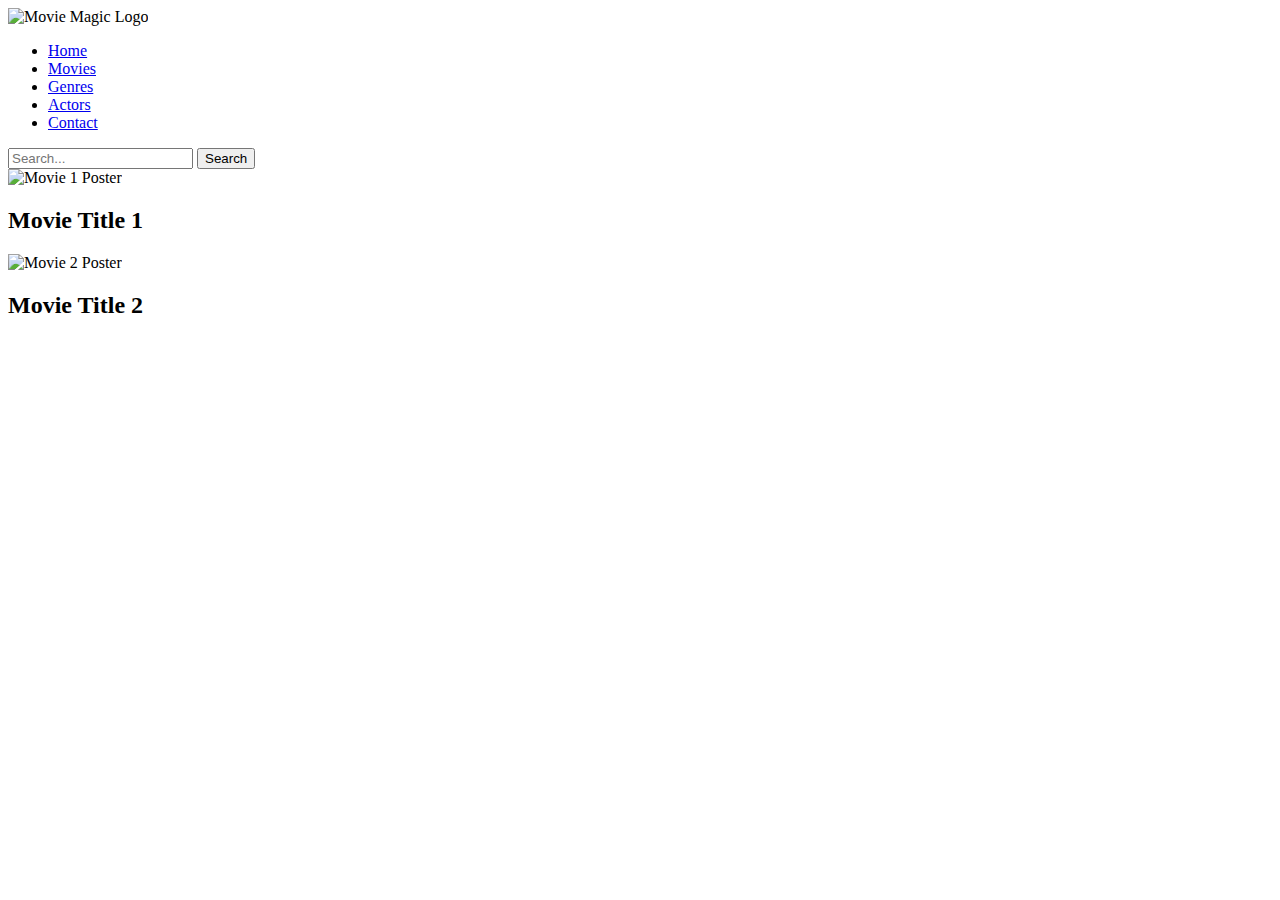
==== index.html @ 2a847060 "change" ====
<!DOCTYPE html>
<html lang="en">
<head>
    <meta charset="UTF-8">
    <meta name="viewport" content="width=device-width, initial-scale=1.0">
    <title>Movie Website</title>
    <link rel="stylesheet" href="styles.css">
</head>
<body>
    <header class="movie-header">
        <div class="header-logo">
            <img src="logo.png" alt="Movie Magic Logo">
        </div>
        <nav class="header-nav">
            <ul>
                <li><a href="#">Home</a></li>
                <li><a href="#">Movies</a></li>
                <li><a href="#">Genres</a></li>
                <li><a href="#">Actors</a></li>
                <li><a href="#">Contact</a></li>
            </ul>
        </nav>
        <div class="header-search">
            <input type="text" placeholder="Search...">
            <button>Search</button>
        </div>
    </header>

    <!-- Rest of your website content goes here -->

    <section class="movie-content">
        <div class="movie-post" id="movie1">
            <img src="movie1.jpg" alt="Movie 1 Poster">
            <h2 class="movie-title">Movie Title 1</h2>
        </div>
        <div class="movie-post" id="movie2">
            <img src="movie2.jpg" alt="Movie 2 Poster">
            <h2 class="movie-title">Movie Title 2</h2>
        </div>
        <!-- Add more movie posts here -->
    </section>

    <script src="script.js"></script>
</body>
</html>
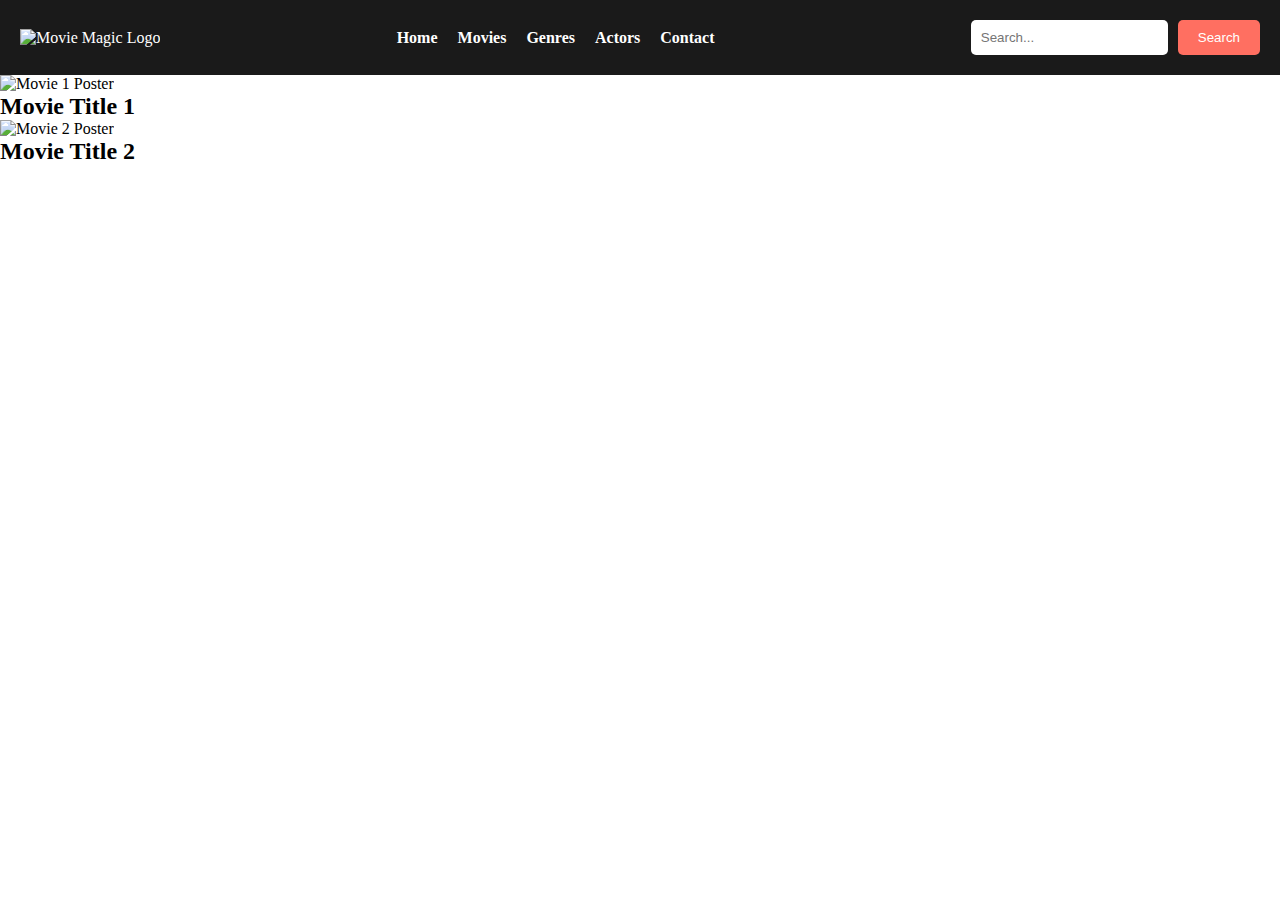
==== commit 8b01a756: "change" ====
--- a/index.html
+++ b/index.html
@@ -4,7 +4,7 @@
     <meta charset="UTF-8">
     <meta name="viewport" content="width=device-width, initial-scale=1.0">
     <title>Movie Website</title>
-    <link rel="stylesheet" href="styles.css">
+    <link rel="stylesheet" href="style.css">
 </head>
 <body>
     <header class="movie-header">
--- a/style.css
+++ b/style.css
@@ -0,0 +1,69 @@
+/* Reset some default styles for better consistency */
+* {
+    margin: 0;
+    padding: 0;
+    box-sizing: border-box;
+}
+
+/* Style the header */
+.movie-header {
+    background-color: #1a1a1a;
+    color: #fff;
+    display: flex;
+    justify-content: space-between;
+    align-items: center;
+    padding: 20px;
+}
+
+/* Style the logo */
+.header-logo img {
+    max-width: 150px;
+}
+
+/* Style the navigation menu */
+.header-nav ul {
+    list-style: none;
+    display: flex;
+}
+
+.header-nav li {
+    margin-right: 20px;
+}
+
+.header-nav a {
+    text-decoration: none;
+    color: #fff;
+    font-weight: bold;
+    transition: color 0.3s ease;
+}
+
+.header-nav a:hover {
+    color: #ff6f61;
+}
+
+/* Style the search bar */
+.header-search {
+    display: flex;
+    align-items: center;
+}
+
+.header-search input[type="text"] {
+    padding: 10px;
+    border: none;
+    border-radius: 5px;
+    margin-right: 10px;
+}
+
+.header-search button {
+    background-color: #ff6f61;
+    color: #fff;
+    border: none;
+    border-radius: 5px;
+    padding: 10px 20px;
+    cursor: pointer;
+    transition: background-color 0.3s ease;
+}
+
+.header-search button:hover {
+    background-color: #ff4d3d;
+}
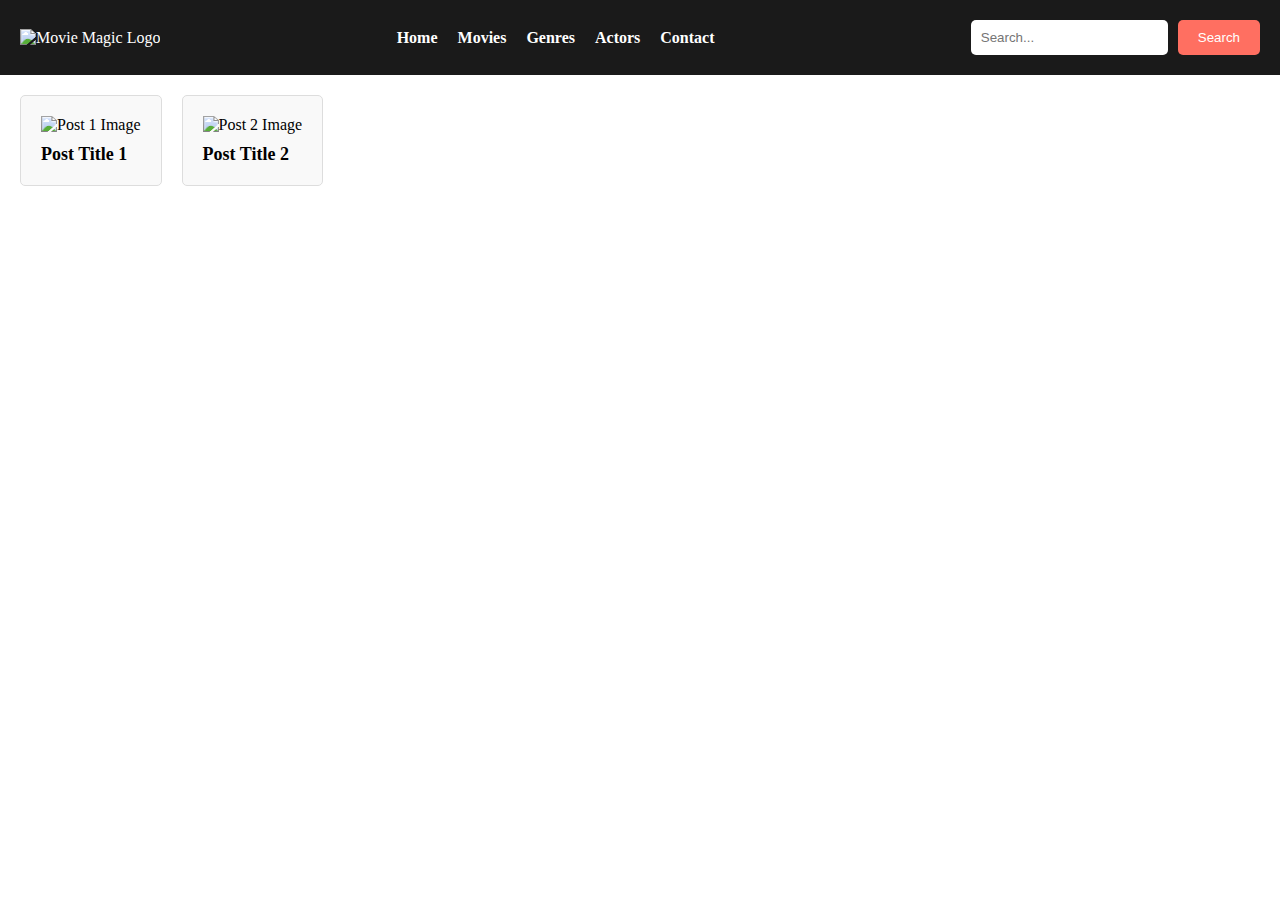
==== commit e4b6f749: "change" ====
--- a/index.html
+++ b/index.html
@@ -9,7 +9,7 @@
 <body>
     <header class="movie-header">
         <div class="header-logo">
-            <img src="logo.png" alt="Movie Magic Logo">
+            <img src="Movie Magic" alt="Movie Magic Logo">
         </div>
         <nav class="header-nav">
             <ul>
@@ -28,14 +28,20 @@
 
     <!-- Rest of your website content goes here -->
 
-    <section class="movie-content">
-        <div class="movie-post" id="movie1">
-            <img src="movie1.jpg" alt="Movie 1 Poster">
-            <h2 class="movie-title">Movie Title 1</h2>
+    <section class="content">
+        <div class="post" id="post1">
+            <img src="post1.jpg" alt="Post 1 Image">
+            <h2 class="post-title">Post Title 1</h2>
+            <div class="post-content">
+                <p>This is the content of post 1. It can contain text, images, and more.</p>
+            </div>
         </div>
-        <div class="movie-post" id="movie2">
-            <img src="movie2.jpg" alt="Movie 2 Poster">
-            <h2 class="movie-title">Movie Title 2</h2>
+        <div class="post" id="post2">
+            <img src="post2.jpg" alt="Post 2 Image">
+            <h2 class="post-title">Post Title 2</h2>
+            <div class="post-content">
+                <p>This is the content of post 2. It can contain text, images, and more.</p>
+            </div>
         </div>
         <!-- Add more movie posts here -->
     </section>
--- a/style.css
+++ b/style.css
@@ -67,3 +67,48 @@
 .header-search button:hover {
     background-color: #ff4d3d;
 }
+
+
+/* Style the content section */
+.content {
+    display: flex;
+    flex-wrap: wrap;
+    gap: 20px;
+    padding: 20px;
+}
+
+/* Style each post */
+.post {
+    background-color: #f9f9f9;
+    border: 1px solid #ddd;
+    border-radius: 5px;
+    padding: 20px;
+    max-width: 300px;
+    cursor: pointer;
+    transition: transform 0.3s ease;
+}
+
+.post img {
+    max-width: 100%;
+}
+
+/* Style the post titles */
+.post-title {
+    margin-top: 10px;
+    font-size: 18px;
+}
+
+/* Hide post content by default */
+.post-content {
+    display: none;
+}
+
+/* Style the post content */
+.post-content p {
+    font-size: 16px;
+}
+
+/* Change cursor style on hover */
+.post:hover {
+    transform: scale(1.05);
+}
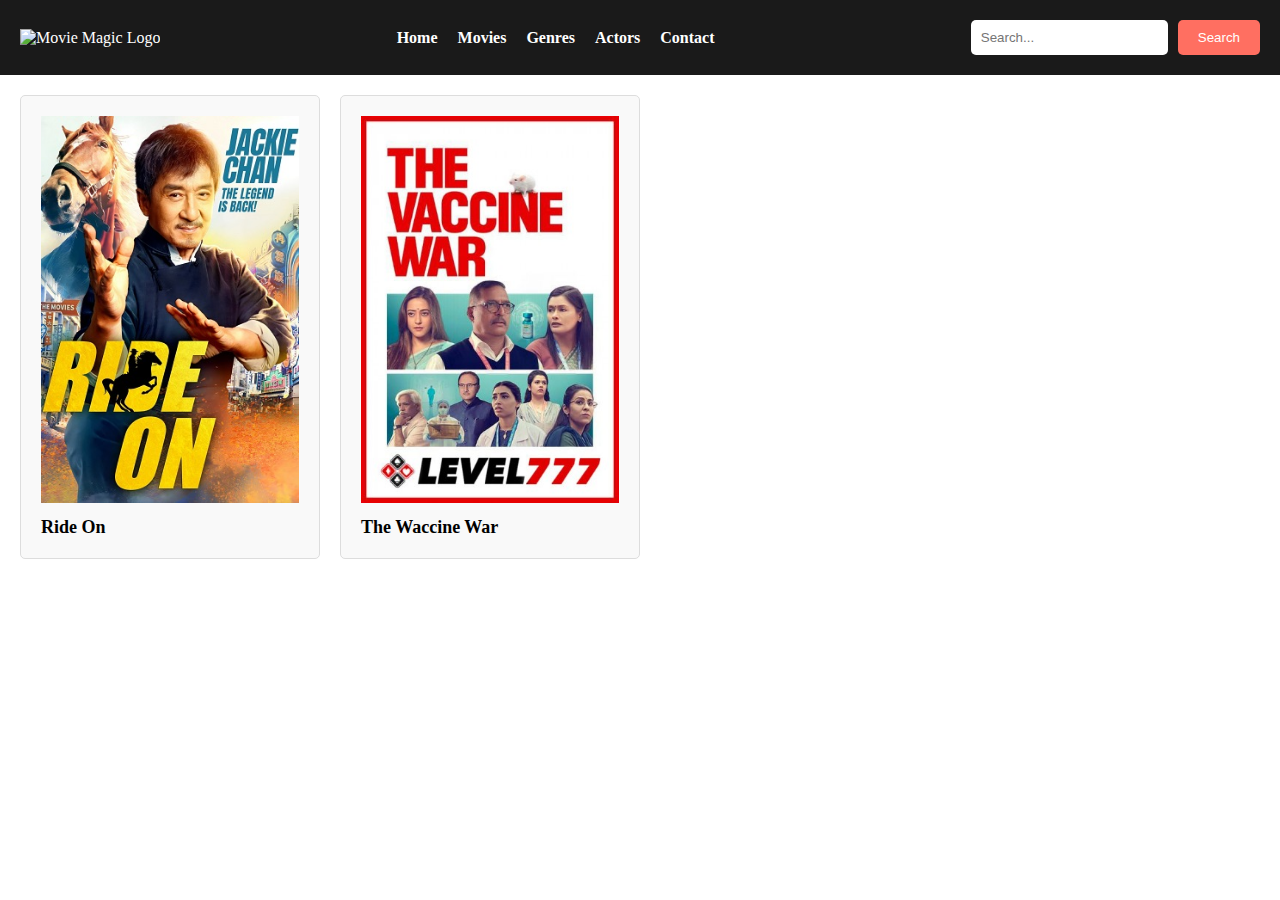
==== commit fb268efb: "change" ====
--- a/index.html
+++ b/index.html
@@ -30,15 +30,15 @@
 
     <section class="content">
         <div class="post" id="post1">
-            <img src="post1.jpg" alt="Post 1 Image">
-            <h2 class="post-title">Post Title 1</h2>
+            <img src="./website/p1.jpg" alt="Post 1 Image">
+            <h2 class="post-title">Ride On</h2>
             <div class="post-content">
                 <p>This is the content of post 1. It can contain text, images, and more.</p>
             </div>
         </div>
         <div class="post" id="post2">
-            <img src="post2.jpg" alt="Post 2 Image">
-            <h2 class="post-title">Post Title 2</h2>
+            <img src="./website/p2.jpg" alt="Post 2 Image">
+            <h2 class="post-title">The Waccine War</h2>
             <div class="post-content">
                 <p>This is the content of post 2. It can contain text, images, and more.</p>
             </div>
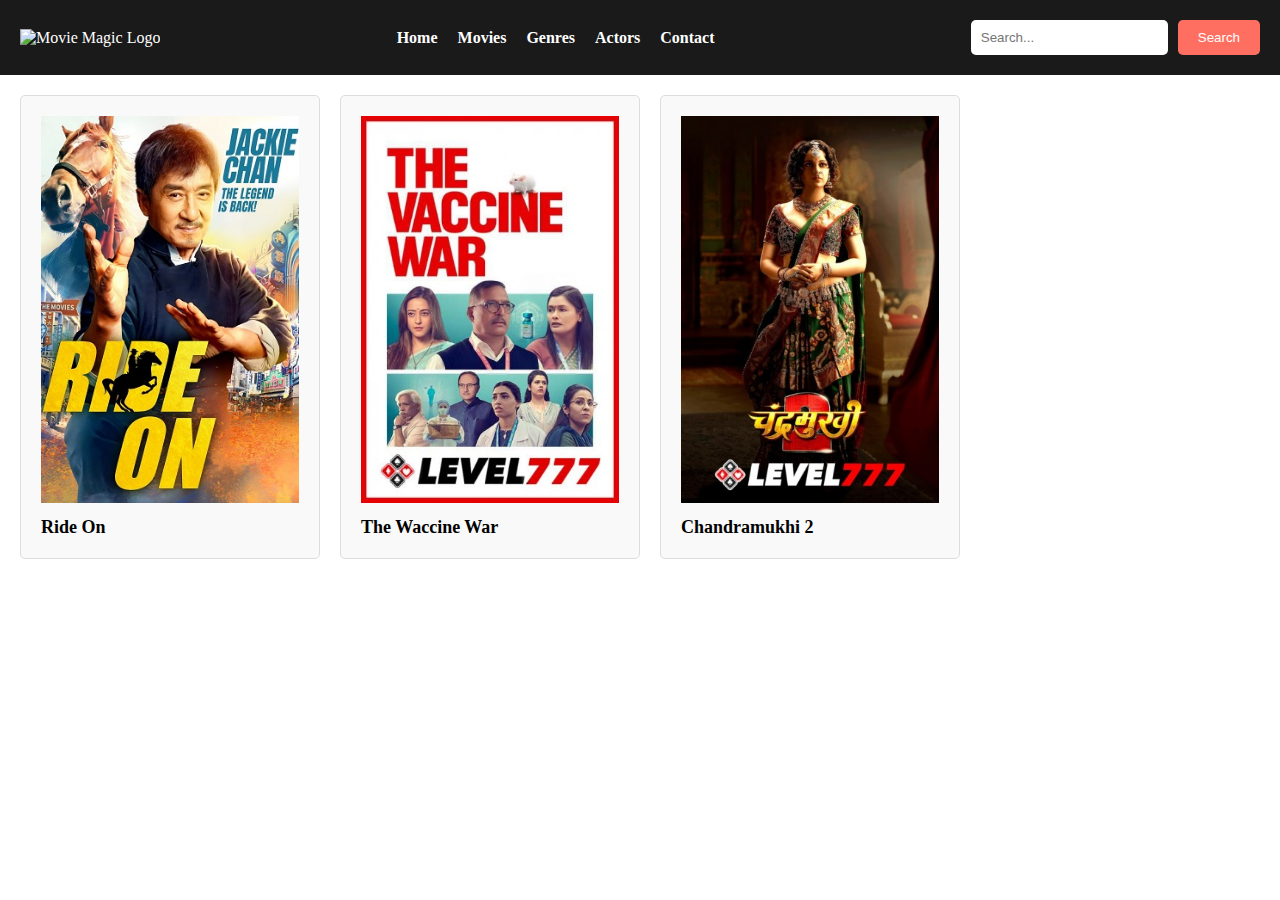
==== commit f4e1fc15: "change" ====
--- a/index.html
+++ b/index.html
@@ -43,6 +43,14 @@
                 <p>This is the content of post 2. It can contain text, images, and more.</p>
             </div>
         </div>
+        <div class="post" id="post3">
+            <img src="./website/p3.jpg" alt="Post 3 Image">
+            <h2 class="post-title">Chandramukhi 2</h2>
+            <div class="post-content">
+                <p>This is the content of post 3. It can contain text, images, and more.</p>
+            </div>
+        </div>
+        
         <!-- Add more movie posts here -->
     </section>
 
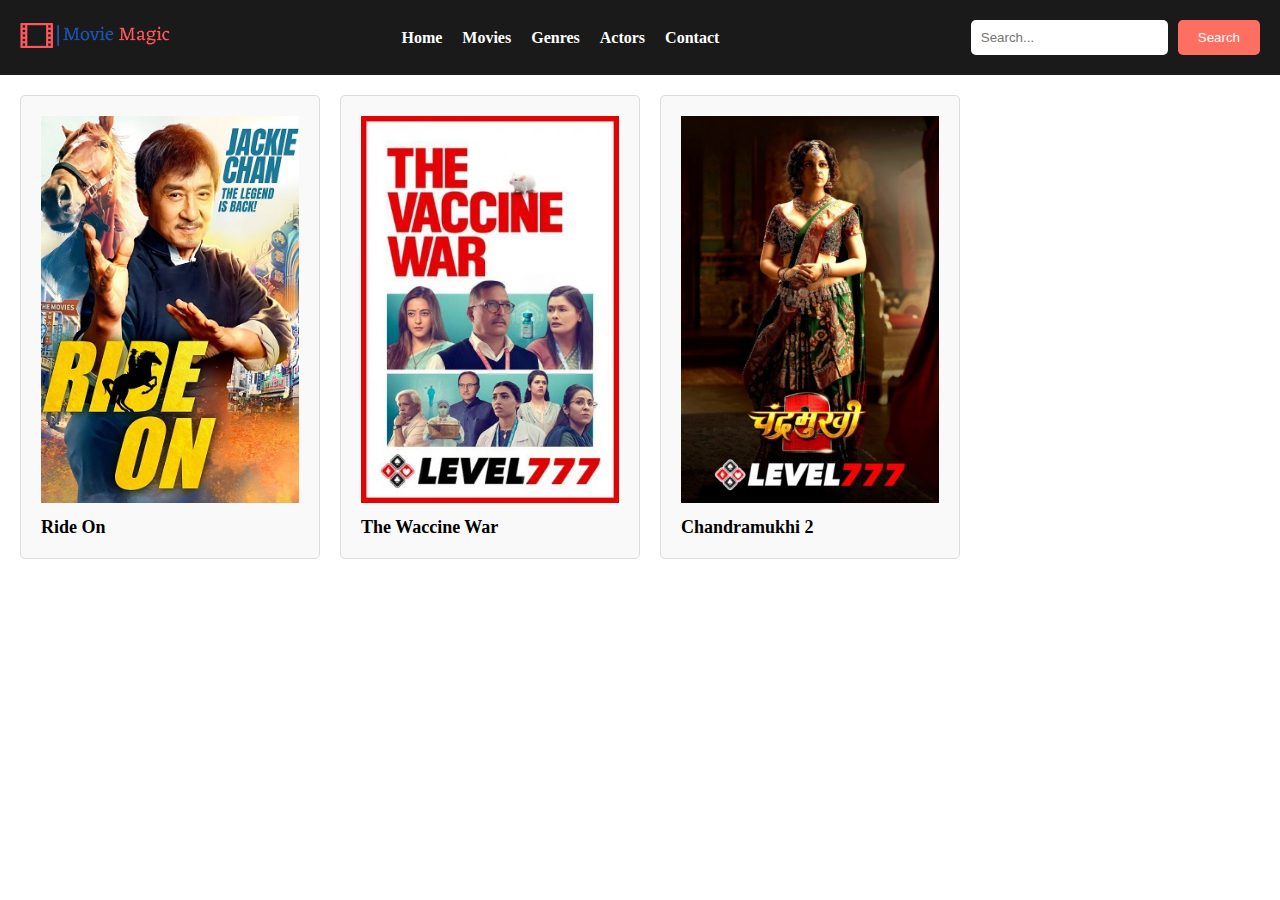
==== commit ae359615: "change" ====
--- a/index.html
+++ b/index.html
@@ -9,7 +9,8 @@
 <body>
     <header class="movie-header">
         <div class="header-logo">
-            <img src="Movie Magic" alt="Movie Magic Logo">
+            <img src="./website/logo.png" alt="Movie Magic Logo">
+            
         </div>
         <nav class="header-nav">
             <ul>
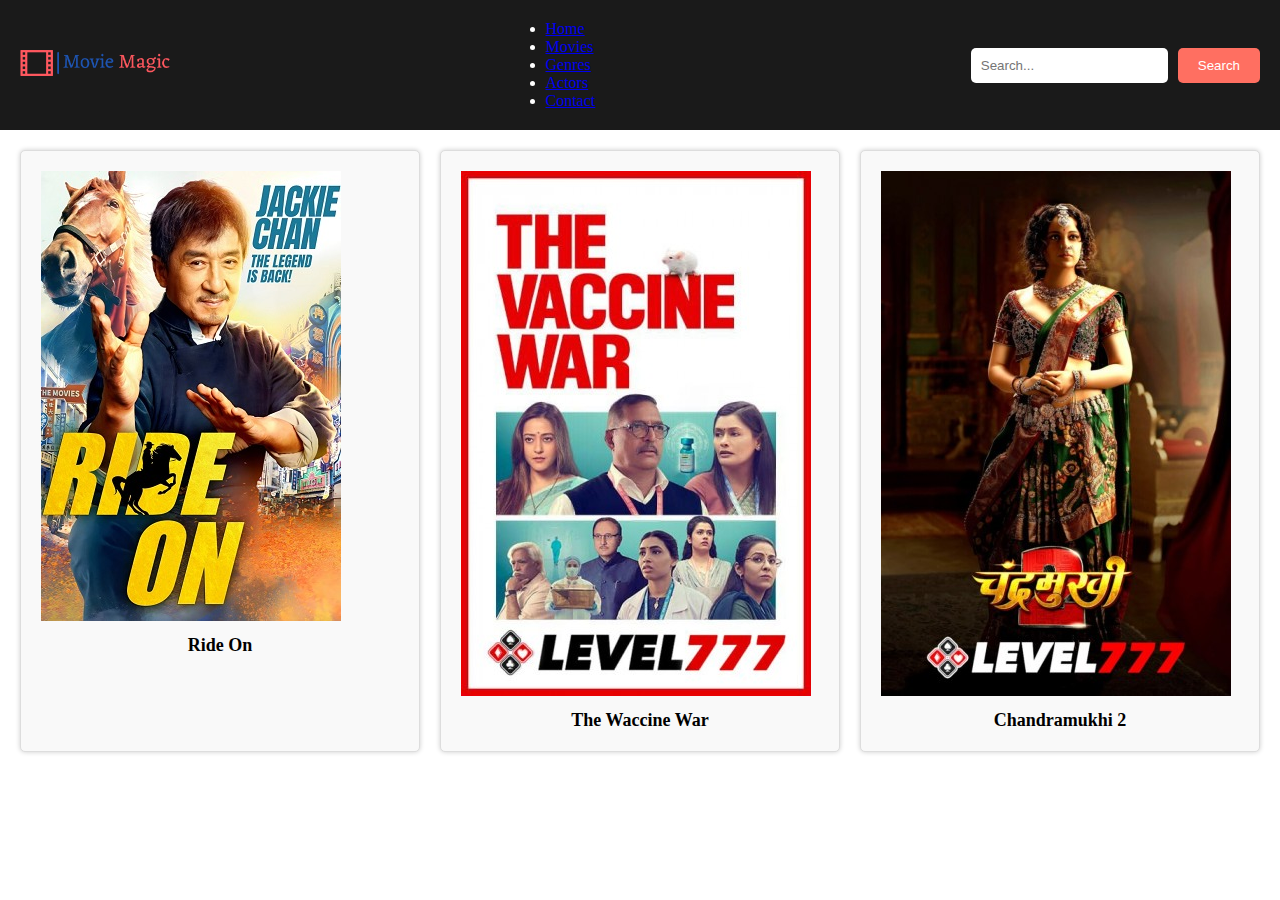
==== commit 037eec27: "C" ====
--- a/index.html
+++ b/index.html
@@ -10,9 +10,15 @@
     <header class="movie-header">
         <div class="header-logo">
             <img src="./website/logo.png" alt="Movie Magic Logo">
-            
         </div>
-        <nav class="header-nav">
+        <!-- Hamburger icon for mobile -->
+        <div class="mobile-menu-toggle">
+            <div class="bar"></div>
+            <div class="bar"></div>
+            <div class="bar"></div>
+        </div>
+        <!-- Navigation menu -->
+        <nav class="navbar">
             <ul>
                 <li><a href="#">Home</a></li>
                 <li><a href="#">Movies</a></li>
@@ -21,6 +27,7 @@
                 <li><a href="#">Contact</a></li>
             </ul>
         </nav>
+        
         <div class="header-search">
             <input type="text" placeholder="Search...">
             <button>Search</button>
--- a/style.css
+++ b/style.css
@@ -41,6 +41,42 @@
     color: #ff6f61;
 }
 
+/* Hamburger icon for mobile */
+.mobile-menu-toggle {
+    display: none; /* Hidden by default on desktop */
+    flex-direction: column;
+    cursor: pointer;
+}
+
+.bar {
+    width: 25px;
+    height: 3px;
+    background-color: #fff;
+    margin: 3px 0;
+}
+
+/* Responsive design for mobile */
+@media (max-width: 600px) {
+    .navbar {
+        display: none; /* Hide the navigation menu by default on mobile */
+    }
+
+    .mobile-menu-toggle {
+        display: flex; /* Display the hamburger icon on mobile */
+    }
+
+    .navbar.show-menu {
+        display: block; /* Show the navigation menu when the show-menu class is applied */
+        position: absolute;
+        top: 70px;
+        left: 0;
+        background-color: #1a1a1a;
+        width: 100%;
+        text-align: center;
+    }
+}
+
+
 /* Style the search bar */
 .header-search {
     display: flex;
@@ -83,11 +119,11 @@
     border: 1px solid #ddd;
     border-radius: 5px;
     padding: 20px;
-    max-width: 300px;
+    flex: 1; /* Equal Width for all posts */
     cursor: pointer;
     transition: transform 0.3s ease;
+    box-shadow: 0px 0px 5px rgba(0, 0, 0, 0.2); /* Add a slight shadow */
 }
-
 .post img {
     max-width: 100%;
 }
@@ -96,11 +132,13 @@
 .post-title {
     margin-top: 10px;
     font-size: 18px;
+    text-align: center; /* Center titles on mobile */
 }
 
 /* Hide post content by default */
 .post-content {
     display: none;
+    padding: 10px;
 }
 
 /* Style the post content */
@@ -112,3 +150,22 @@
 .post:hover {
     transform: scale(1.05);
 }
+
+/* Responsive design for mobile */
+@media (max-width: 600px) {
+    .content {
+        padding: 10px; /* Reduce padding on mobile */
+    }
+
+    .post {
+        flex: 1 0 calc(50% - 20px); /* Two posts per row on mobile with a gap */
+    }
+}
+
+    /* Responsive design for tablets and desktops */
+@media (min-width: 601px) {
+    .post {
+        flex: 1 0 calc(25% - 20px); /* Four posts per row on desktop */
+    }
+}
+
